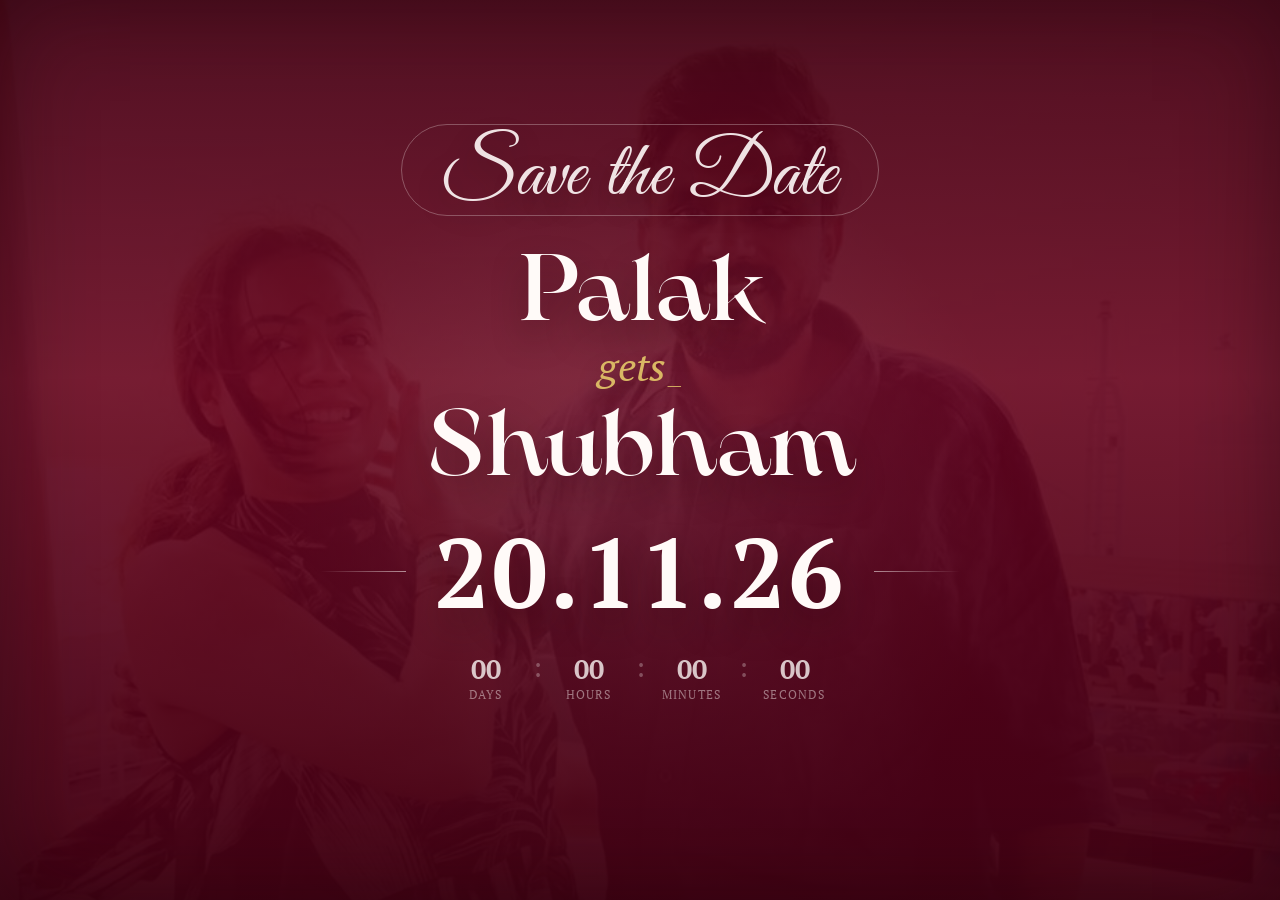
==== savethedate/index.html @ 229ea5d4 "save the date ." ====
<!DOCTYPE html>
<html lang="en">
<head>
  <meta charset="utf-8">
  <meta name="viewport" content="width=device-width, initial-scale=1">
  <meta name="format-detection" content="telephone=no">
  <title>Save the Date | Palak and Shubham</title>
  <link rel="shortcut icon" href="../assets/images/favicon.ico" type="image/x-icon">
  <style>
    @font-face {
      font-family: "Arsenica";
      src: url("../assets/fonts/ArsenicaTrial-Regular.ttf") format("truetype");
      font-weight: 400;
      font-style: normal;
      font-display: swap;
    }

    @font-face {
      font-family: "Arsenica";
      src: url("../assets/fonts/ArsenicaTrial-Medium.ttf") format("truetype");
      font-weight: 500;
      font-style: normal;
      font-display: swap;
    }

    @font-face {
      font-family: "PTSerif";
      src: url("../assets/fonts/PTSerif-Regular.ttf") format("truetype");
      font-weight: 400;
      font-style: normal;
      font-display: swap;
    }

    @font-face {
      font-family: "PTSerif";
      src: url("../assets/fonts/PTSerif-Bold.ttf") format("truetype");
      font-weight: 700;
      font-style: normal;
      font-display: swap;
    }

    @font-face {
      font-family: "PTSerif";
      src: url("../assets/fonts/PTSerif-Italic.ttf") format("truetype");
      font-weight: 400;
      font-style: italic;
      font-display: swap;
    }

    @font-face {
      font-family: "GoodVibrationsScript";
      src: url("../assets/fonts/GoodVibrations-Script.ttf") format("truetype");
      font-weight: 400;
      font-style: normal;
      font-display: swap;
    }

    :root {
      color-scheme: light;
      --ruby: #66021f;
      --ruby-deep: #3d0112;
      --ruby-glow: #8a1231;
      --ivory: #fffaf8;
      --cream: #f7eadf;
      --blush: #f2c8cc;
      --rose: #d88791;
      --ink: #31000d;
      --gold: #cba15a;
      --shadow: rgba(36, 0, 10, 0.28);
    }

    * {
      box-sizing: border-box;
    }

    html,
    body {
      width: 100%;
      min-height: 100%;
      margin: 0;
      background: var(--ruby);
    }

    body {
      overflow-x: hidden;
      background:
        radial-gradient(circle at 50% 14%, rgba(255, 250, 248, 0.2), rgba(255, 250, 248, 0) 36%),
        linear-gradient(90deg, #4f0518 0%, var(--ruby) 12%, var(--ruby) 88%, #4f0518 100%);
      color: var(--ivory);
      font-family: "PTSerif", Georgia, serif;
      -webkit-font-smoothing: antialiased;
      text-rendering: optimizeLegibility;
    }

    .std-page {
      position: relative;
      display: grid;
      min-height: 100vh;
      min-height: 100dvh;
      background: var(--ruby);
      isolation: isolate;
      overflow-x: hidden;
      overflow-y: auto;
      padding: clamp(24px, 4vw, 46px) clamp(18px, 5vw, 72px) clamp(22px, 3.5vw, 40px);
    }

    .std-photo {
      position: absolute;
      inset: 0;
      z-index: -3;
      width: 100%;
      height: 100%;
      object-fit: cover;
      object-position: center 32%;
      opacity: 0.2;
      filter: sepia(0.18) saturate(0.78) contrast(0.96);
      transform: scale(1.04);
    }

    .std-page::before,
    .std-page::after {
      content: "";
      position: absolute;
      inset: 0;
      pointer-events: none;
    }

    .std-page::before {
      z-index: -2;
      background:
        linear-gradient(180deg, rgba(61, 1, 18, 0.72) 0%, rgba(102, 2, 31, 0.42) 42%, rgba(61, 1, 18, 0.84) 100%),
        radial-gradient(circle at 50% 58%, rgba(255, 250, 248, 0.18), rgba(255, 250, 248, 0) 46%);
    }

    .std-page::after {
      z-index: -1;
      box-shadow: inset 0 0 92px rgba(28, 0, 8, 0.44);
    }

    .std-shell {
      display: flex;
      flex-direction: column;
      width: 100%;
      max-width: 1080px;
      min-height: calc(100vh - clamp(48px, 8vw, 92px));
      min-height: calc(100dvh - clamp(48px, 8vw, 92px));
      margin: 0 auto;
    }

    .std-home {
      display: inline-flex;
      align-items: center;
      justify-content: center;
      min-height: clamp(62px, 9vw, 92px);
      padding: 0 clamp(24px, 4vw, 42px);
      border: 1px solid rgba(255, 250, 248, 0.28);
      border-radius: 999px;
      color: rgba(255, 250, 248, 0.9);
      font-family: "GoodVibrationsScript", cursive;
      font-size: clamp(44px, 8vw, 80px);
      font-weight: 400;
      line-height: 0.95;
      letter-spacing: 0;
      text-decoration: none;
      text-transform: none;
      text-shadow: 0 12px 28px var(--shadow);
      transition: border-color 180ms ease, background-color 180ms ease, color 180ms ease;
    }

    .std-home--badge {
      pointer-events: none;
    }

    .std-content {
      display: grid;
      align-content: center;
      justify-items: center;
      gap: clamp(16px, 2.4vw, 32px);
      flex: 1 1 auto;
      width: 100%;
      max-width: 860px;
      margin: 0 auto;
      padding: clamp(18px, 4vw, 44px) 0 clamp(18px, 3vw, 34px);
      text-align: center;
      transform: translateY(clamp(-48px, -5vh, -26px));
    }

    .std-names {
      display: grid;
      justify-items: center;
      gap: clamp(4px, 0.95vw, 12px);
      margin: 0;
      color: var(--ivory);
      font-family: "Arsenica", Georgia, serif;
      font-size: clamp(50px, 8vw, 94px);
      font-weight: 500;
      line-height: 0.9;
      letter-spacing: 0;
      text-shadow: 0 16px 34px rgba(36, 0, 10, 0.36);
      text-wrap: balance;
    }

    .std-name-line {
      display: block;
    }

    .std-typewriter {
      display: inline-flex;
      align-items: center;
      justify-content: center;
      min-width: 8ch;
      min-height: clamp(28px, 3.8vw, 46px);
      color: #d9b764;
      font-family: "PTSerif", Georgia, serif;
      font-size: clamp(26px, 3.2vw, 40px);
      font-style: italic;
      font-weight: 400;
      line-height: 1;
      letter-spacing: 0;
      text-shadow: 0 10px 22px rgba(36, 0, 10, 0.3);
    }

    .std-typewriter-text {
      display: inline-block;
      text-align: center;
    }

    .std-typewriter-cursor {
      display: inline-block;
      margin-left: 3px;
      color: rgba(217, 183, 100, 0.9);
      font-family: "PTSerif", Georgia, serif;
      font-size: 0.82em;
      line-height: 1;
      transform: translateY(0.08em);
      animation: stdCursorBlink 1000ms steps(1) infinite;
    }

    @keyframes stdCursorBlink {
      50% {
        opacity: 0;
      }
    }

    .std-date-wrap {
      display: flex;
      align-items: center;
      justify-content: center;
      gap: clamp(14px, 2.2vw, 28px);
      width: min(100%, 640px);
      margin-top: clamp(2px, 0.55vw, 8px);
    }

    .std-date-wrap::before,
    .std-date-wrap::after {
      content: "";
      display: block;
      width: clamp(42px, 9vw, 112px);
      height: 1px;
      background: linear-gradient(90deg, rgba(255, 250, 248, 0), rgba(255, 250, 248, 0.54));
      box-shadow: 0 1px 10px rgba(255, 250, 248, 0.08);
    }

    .std-date-wrap::after {
      background: linear-gradient(90deg, rgba(255, 250, 248, 0.54), rgba(255, 250, 248, 0));
    }

    .std-date {
      margin: 0;
      color: var(--ivory);
      font-family: "PTSerif", Georgia, serif;
      font-size: clamp(58px, 8vw, 98px);
      font-weight: 700;
      line-height: 0.98;
      letter-spacing: 0.03em;
      font-variant-numeric: lining-nums tabular-nums;
      text-shadow: 0 16px 34px rgba(36, 0, 10, 0.34);
    }

    .std-countdown {
      display: flex;
      align-items: flex-start;
      justify-content: center;
      gap: clamp(5px, 1vw, 10px);
      width: min(100%, 480px);
      margin-top: clamp(0px, 0.45vw, 6px);
      opacity: 0.78;
    }

    .std-time-block {
      display: grid;
      justify-items: center;
      min-width: 0;
      width: clamp(54px, 7vw, 74px);
    }

    .std-number {
      color: var(--ivory);
      font-family: "PTSerif", Georgia, serif;
      font-size: clamp(20px, 2.25vw, 27px);
      font-weight: 700;
      line-height: 1;
      letter-spacing: 0;
      font-variant-numeric: lining-nums tabular-nums;
    }

    .std-label {
      margin-top: 5px;
      color: rgba(255, 250, 248, 0.58);
      font-family: "PTSerif", Georgia, serif;
      font-size: clamp(10px, 1.2vw, 12px);
      font-weight: 400;
      line-height: 1.2;
      letter-spacing: 0.1em;
      text-transform: uppercase;
    }

    .std-separator {
      display: inline-block;
      margin-top: -2px;
      color: rgba(255, 250, 248, 0.36);
      font-family: "PTSerif", Georgia, serif;
      font-size: clamp(20px, 2.25vw, 27px);
      line-height: 1;
      font-variant-numeric: lining-nums tabular-nums;
    }

    @media (max-width: 720px) {
      .std-page {
        padding: 18px 16px 18px;
      }

      .std-home {
        min-height: 62px;
        padding: 0 26px;
      }

      .std-shell {
        min-height: calc(100vh - 36px);
        min-height: calc(100dvh - 36px);
        max-width: 360px;
      }

      .std-content {
        gap: 18px;
        max-width: 340px;
        padding-top: 18px;
        padding-bottom: 12px;
        transform: translateY(-36px);
      }

      .std-names {
        gap: 6px;
      }

      .std-typewriter {
        min-height: 32px;
        font-size: clamp(24px, 7vw, 30px);
      }

      .std-date-wrap {
        gap: 10px;
        max-width: 330px;
        margin-top: 3px;
      }

      .std-date-wrap::before,
      .std-date-wrap::after {
        width: clamp(18px, 6vw, 26px);
      }

      .std-date {
        font-size: clamp(48px, 13vw, 56px);
        letter-spacing: 0.025em;
      }

      .std-countdown {
        gap: 3px;
        max-width: 318px;
        margin-top: 2px;
      }

      .std-number {
        font-size: 18px;
      }

      .std-label {
        margin-top: 4px;
        font-size: 9px;
        letter-spacing: 0.06em;
      }

      .std-time-block {
        width: 56px;
      }

      .std-separator {
        font-size: 18px;
      }
    }

    @media (max-width: 380px) {
      .std-names {
        font-size: 48px;
      }

      .std-countdown {
        gap: 8px;
      }
    }

    @media (prefers-reduced-motion: reduce) {
      .std-typewriter-cursor {
        animation: none;
        opacity: 0;
      }
    }
  </style>
</head>
<body>
  <main class="std-page">
    <img class="std-photo" src="../assets/images/image.png" alt="Palak and Shubham together" loading="eager" decoding="async">
    <div class="std-shell">
      <section class="std-content" aria-labelledby="save-the-date-title">
        <span class="std-home std-home--badge">Save the Date</span>
        <h1 class="std-names" id="save-the-date-title" aria-label="Palak marries Shubham">
          <span class="std-name-line" aria-hidden="true">Palak</span>
          <span class="std-typewriter" aria-hidden="true">
            <span class="std-typewriter-text" id="std-typewriter-text">marries</span>
            <span class="std-typewriter-cursor">_</span>
          </span>
          <span class="std-name-line" aria-hidden="true">Shubham</span>
        </h1>
        <div class="std-date-wrap" aria-label="Wedding date">
          <p class="std-date">20.11.26</p>
        </div>

        <div class="std-countdown" aria-label="Countdown to the wedding">
          <div class="std-time-block">
            <div class="std-number" id="std-days">00</div>
            <div class="std-label">Days</div>
          </div>
          <span class="std-separator" aria-hidden="true">:</span>
          <div class="std-time-block">
            <div class="std-number" id="std-hours">00</div>
            <div class="std-label">Hours</div>
          </div>
          <span class="std-separator" aria-hidden="true">:</span>
          <div class="std-time-block">
            <div class="std-number" id="std-minutes">00</div>
            <div class="std-label">Minutes</div>
          </div>
          <span class="std-separator" aria-hidden="true">:</span>
          <div class="std-time-block">
            <div class="std-number" id="std-seconds">00</div>
            <div class="std-label">Seconds</div>
          </div>
        </div>
      </section>
    </div>
  </main>

  <script>
    (function() {
      var target = new Date("2026-11-20T00:00:00+05:30").getTime();
      var elements = {
        days: document.getElementById("std-days"),
        hours: document.getElementById("std-hours"),
        minutes: document.getElementById("std-minutes"),
        seconds: document.getElementById("std-seconds")
      };

      function pad(value) {
        return String(value).padStart(2, "0");
      }

      function updateCountdown() {
        var now = Date.now();
        var distance = target - now;

        if (distance <= 0) {
          elements.days.textContent = "00";
          elements.hours.textContent = "00";
          elements.minutes.textContent = "00";
          elements.seconds.textContent = "00";
          return true;
        }

        elements.days.textContent = pad(Math.floor(distance / 86400000));
        elements.hours.textContent = pad(Math.floor((distance % 86400000) / 3600000));
        elements.minutes.textContent = pad(Math.floor((distance % 3600000) / 60000));
        elements.seconds.textContent = pad(Math.floor((distance % 60000) / 1000));
        return false;
      }

      if (updateCountdown()) return;

      var timer = window.setInterval(function() {
        if (updateCountdown()) {
          window.clearInterval(timer);
        }
      }, 1000);
    })();

    (function() {
      var typewriter = document.getElementById("std-typewriter-text");
      if (!typewriter) return;

      var words = ["gets", "takes", "wins", "marries", "joins"];
      var wordIndex = 0;
      var charIndex = words[0].length;
      var deleting = false;
      var speed = 120;
      var deleteSpeed = 70;
      var waitTime = 2000;
      var initialDelay = 650;

      if (window.matchMedia && window.matchMedia("(prefers-reduced-motion: reduce)").matches) {
        typewriter.textContent = "marries";
        return;
      }

      typewriter.textContent = words[0];

      function tick() {
        var currentWord = words[wordIndex];

        if (deleting) {
          if (charIndex <= 1) {
            wordIndex = (wordIndex + 1) % words.length;
            currentWord = words[wordIndex];
            typewriter.textContent = currentWord.charAt(0);
            charIndex = 1;
            deleting = false;
            window.setTimeout(tick, speed);
            return;
          }

          typewriter.textContent = currentWord.slice(0, Math.max(charIndex - 1, 0));
          charIndex -= 1;

          window.setTimeout(tick, deleteSpeed);
          return;
        }

        typewriter.textContent = currentWord.slice(0, charIndex + 1);
        charIndex += 1;

        if (charIndex >= currentWord.length) {
          deleting = true;
          window.setTimeout(tick, waitTime);
          return;
        }

        window.setTimeout(tick, speed);
      }

      window.setTimeout(tick, initialDelay);
    })();
  </script>
</body>
</html>
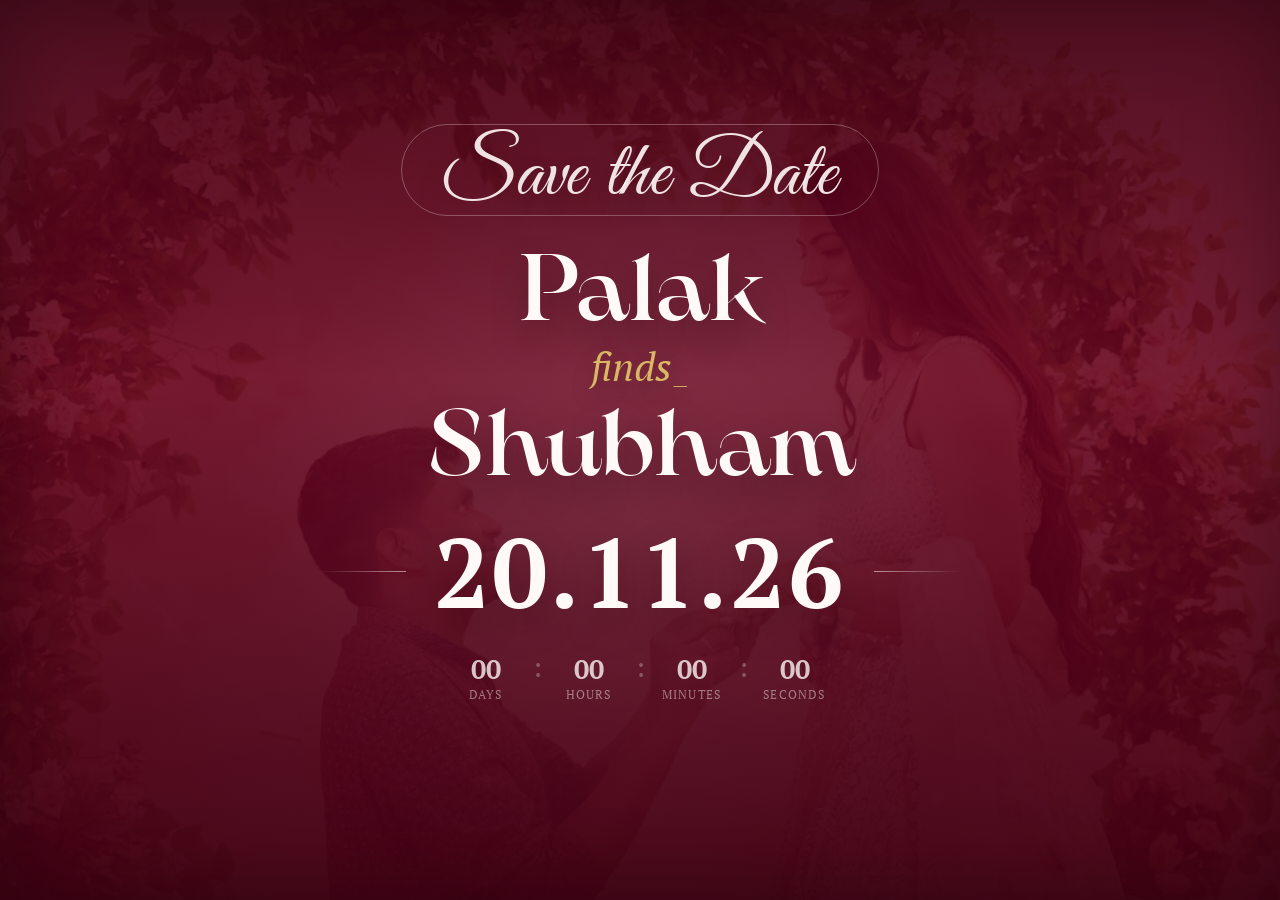
==== commit b9fc3ab6: "final commit ." ====
--- a/savethedate/index.html
+++ b/savethedate/index.html
@@ -327,35 +327,77 @@
 
     @media (max-width: 720px) {
       .std-page {
+        min-height: max(100vh, 720px);
+        min-height: max(100dvh, 720px);
         padding: 18px 16px 18px;
       }
 
+      .std-photo {
+        object-position: 56% center;
+        opacity: 0.24;
+        transform: scale(1.03);
+      }
+
+      .std-page::before {
+        background:
+          linear-gradient(180deg, rgba(61, 1, 18, 0.78) 0%, rgba(102, 2, 31, 0.5) 36%, rgba(102, 2, 31, 0.64) 58%, rgba(61, 1, 18, 0.92) 100%),
+          radial-gradient(ellipse at 50% 70%, rgba(255, 250, 248, 0.16), rgba(255, 250, 248, 0) 46%);
+      }
+
       .std-home {
-        min-height: 62px;
-        padding: 0 26px;
+        display: block;
+        justify-self: stretch;
+        width: 100%;
+        max-width: none;
+        min-height: 0;
+        padding: 0;
+        border: 0;
+        margin-top: clamp(100px, 15vh, 126px);
+        font-size: clamp(42px, 11vw, 50px);
+        line-height: 1;
+        text-align: center;
+        white-space: nowrap;
+      }
+
+      .std-home::after {
+        content: "";
+        display: block;
+        width: clamp(76px, 22vw, 104px);
+        height: 1px;
+        margin: 10px auto 0;
+        background: linear-gradient(90deg, rgba(203, 161, 90, 0), rgba(203, 161, 90, 0.82) 48%, rgba(255, 250, 248, 0.78) 50%, rgba(203, 161, 90, 0.82) 52%, rgba(203, 161, 90, 0));
+        box-shadow: 0 1px 10px rgba(203, 161, 90, 0.18);
       }
 
       .std-shell {
         min-height: calc(100vh - 36px);
         min-height: calc(100dvh - 36px);
+        min-height: calc(max(100dvh, 720px) - 36px);
         max-width: 360px;
       }
 
       .std-content {
-        gap: 18px;
+        flex: 0 0 auto;
+        align-content: start;
+        gap: 14px;
+        min-height: calc(100vh - 36px);
+        min-height: calc(100dvh - 36px);
+        min-height: calc(max(100dvh, 720px) - 36px);
         max-width: 340px;
-        padding-top: 18px;
-        padding-bottom: 12px;
-        transform: translateY(-36px);
+        padding: 0 0 clamp(18px, 4vh, 32px);
+        transform: none;
       }
 
       .std-names {
-        gap: 6px;
+        gap: 4px;
+        margin-top: clamp(150px, 19vh, 170px);
+        font-size: clamp(48px, 12.4vw, 56px);
+        line-height: 0.92;
       }
 
       .std-typewriter {
-        min-height: 32px;
-        font-size: clamp(24px, 7vw, 30px);
+        min-height: 30px;
+        font-size: clamp(24px, 6.8vw, 29px);
       }
 
       .std-date-wrap {
@@ -370,7 +412,7 @@
       }
 
       .std-date {
-        font-size: clamp(48px, 13vw, 56px);
+        font-size: clamp(46px, 12vw, 54px);
         letter-spacing: 0.025em;
       }
 
@@ -399,13 +441,64 @@
       }
     }
 
+    @media (max-width: 720px) and (max-height: 720px) {
+      .std-page {
+        min-height: 100vh;
+        min-height: 100dvh;
+      }
+
+      .std-shell,
+      .std-content {
+        min-height: calc(100vh - 36px);
+        min-height: calc(100dvh - 36px);
+      }
+
+      .std-content {
+        gap: 12px;
+        padding-bottom: 14px;
+      }
+
+      .std-home {
+        margin-top: 88px;
+        font-size: 40px;
+      }
+
+      .std-names {
+        margin-top: 132px;
+        font-size: 46px;
+      }
+
+      .std-typewriter {
+        min-height: 28px;
+        font-size: 24px;
+      }
+
+      .std-date {
+        font-size: 44px;
+      }
+    }
+
     @media (max-width: 380px) {
+      .std-photo {
+        object-position: 50% center;
+      }
+
       .std-names {
-        font-size: 48px;
+        font-size: 46px;
       }
 
       .std-countdown {
-        gap: 8px;
+        gap: 2px;
+        max-width: 300px;
+      }
+
+      .std-time-block {
+        width: 52px;
+      }
+
+      .std-label {
+        font-size: 8px;
+        letter-spacing: 0.04em;
       }
     }
 
@@ -419,7 +512,7 @@
 </head>
 <body>
   <main class="std-page">
-    <img class="std-photo" src="../assets/images/image.png" alt="Palak and Shubham together" loading="eager" decoding="async">
+    <img class="std-photo" src="../assets/images/e8174740-094c-4a9c-a832-f90406e5a4b1.jpg" alt="Palak and Shubham together" loading="eager" decoding="async">
     <div class="std-shell">
       <section class="std-content" aria-labelledby="save-the-date-title">
         <span class="std-home std-home--badge">Save the Date</span>
@@ -506,7 +599,7 @@
       var typewriter = document.getElementById("std-typewriter-text");
       if (!typewriter) return;
 
-      var words = ["gets", "takes", "wins", "marries", "joins"];
+      var words = ["finds", "gets","troubles","marries", "keeps"];
       var wordIndex = 0;
       var charIndex = words[0].length;
       var deleting = false;
@@ -557,6 +650,255 @@
 
       window.setTimeout(tick, initialDelay);
     })();
+
+    (function() {
+      var MUSIC_URL = "../assets/music/Mere Sohneya __ Kabir singh __ Flute cover __ Santosh Naik and Swapnil Sonar.mp3";
+      var MUSIC_START_SECONDS = 5;
+      var MUSIC_VOLUME = 0.28;
+      var backgroundAudio = new Audio(MUSIC_URL);
+      var backgroundAudioHasStarted = false;
+      var backgroundAudioNeedsUnmute = false;
+      var backgroundAudioPlayPending = false;
+      var backgroundAudioMutedFallbackTried = false;
+      var backgroundAudioAutoplayBlocked = false;
+      var mediaSessionReady = false;
+
+      backgroundAudio.loop = false;
+      backgroundAudio.preload = "auto";
+      backgroundAudio.autoplay = true;
+      backgroundAudio.muted = false;
+      backgroundAudio.volume = MUSIC_VOLUME;
+
+      function seekBackgroundAudioToStart() {
+        try {
+          if (backgroundAudio.readyState > 0) {
+            backgroundAudio.currentTime = MUSIC_START_SECONDS;
+          }
+        } catch (error) {}
+      }
+
+      function syncMediaSessionState() {
+        if (typeof navigator === "undefined" || !("mediaSession" in navigator)) return;
+
+        try {
+          navigator.mediaSession.playbackState = backgroundAudio.paused ? "paused" : "playing";
+        } catch (error) {}
+      }
+
+      function setMediaActionHandler(action, handler) {
+        if (typeof navigator === "undefined" || !("mediaSession" in navigator)) return;
+        if (typeof navigator.mediaSession.setActionHandler !== "function") return;
+
+        try {
+          navigator.mediaSession.setActionHandler(action, handler);
+        } catch (error) {}
+      }
+
+      function registerMediaSession() {
+        if (typeof navigator === "undefined" || !("mediaSession" in navigator)) return;
+
+        if ("MediaMetadata" in window) {
+          try {
+            navigator.mediaSession.metadata = new MediaMetadata({
+              title: "Mere Sohneya",
+              artist: "Santosh Naik and Swapnil Sonar",
+              album: "Palak and Shubham"
+            });
+          } catch (error) {}
+        }
+
+        if (!mediaSessionReady) {
+          setMediaActionHandler("play", function() {
+            startBackgroundAudio();
+          });
+          setMediaActionHandler("pause", function() {
+            pauseBackgroundAudio();
+          });
+          setMediaActionHandler("stop", function() {
+            pauseBackgroundAudio();
+            seekBackgroundAudioToStart();
+            syncMediaSessionState();
+          });
+          mediaSessionReady = true;
+        }
+
+        syncMediaSessionState();
+      }
+
+      function startBackgroundAudio(options) {
+        var shouldRestart = options && options.restart === true;
+        var forceAudible = options && options.forceAudible === true;
+        var allowMutedFallback = options && options.allowMutedFallback === true;
+
+        if (forceAudible) {
+          backgroundAudio.muted = false;
+          backgroundAudio.volume = MUSIC_VOLUME;
+          backgroundAudioNeedsUnmute = false;
+        }
+
+        if (backgroundAudioPlayPending) {
+          return Promise.resolve();
+        }
+
+        if (shouldRestart || backgroundAudio.currentTime < MUSIC_START_SECONDS) {
+          seekBackgroundAudioToStart();
+        }
+
+        registerMediaSession();
+        backgroundAudioPlayPending = true;
+
+        var playRequest = backgroundAudio.play();
+
+        if (playRequest && typeof playRequest.then === "function") {
+          return playRequest.then(function() {
+            backgroundAudioHasStarted = true;
+            backgroundAudioPlayPending = false;
+            backgroundAudioAutoplayBlocked = false;
+
+            if (!backgroundAudio.muted) {
+              removeStartListeners();
+            }
+
+            syncMediaSessionState();
+          }).catch(function(error) {
+            backgroundAudioHasStarted = false;
+            backgroundAudioPlayPending = false;
+
+            if (allowMutedFallback && !backgroundAudioMutedFallbackTried && !forceAudible) {
+              return startMutedBackgroundAudio();
+            }
+
+            if (allowMutedFallback) {
+              backgroundAudioAutoplayBlocked = true;
+            }
+
+            console.warn("Background audio could not start automatically.", error);
+          });
+        }
+
+        backgroundAudioHasStarted = true;
+        backgroundAudioPlayPending = false;
+        removeStartListeners();
+        syncMediaSessionState();
+        return Promise.resolve();
+      }
+
+      function startMutedBackgroundAudio() {
+        backgroundAudioMutedFallbackTried = true;
+        backgroundAudioNeedsUnmute = true;
+        backgroundAudio.muted = true;
+
+        if (backgroundAudio.currentTime < MUSIC_START_SECONDS) {
+          seekBackgroundAudioToStart();
+        }
+
+        backgroundAudioPlayPending = true;
+        var mutedPlayRequest = backgroundAudio.play();
+
+        if (mutedPlayRequest && typeof mutedPlayRequest.then === "function") {
+          return mutedPlayRequest.then(function() {
+            backgroundAudioHasStarted = true;
+            backgroundAudioPlayPending = false;
+            backgroundAudioAutoplayBlocked = false;
+            syncMediaSessionState();
+          }).catch(function(error) {
+            backgroundAudioHasStarted = false;
+            backgroundAudioNeedsUnmute = false;
+            backgroundAudioPlayPending = false;
+            backgroundAudioAutoplayBlocked = true;
+            backgroundAudio.muted = false;
+            console.warn("Background audio could not start muted.", error);
+          });
+        }
+
+        backgroundAudioHasStarted = true;
+        backgroundAudioPlayPending = false;
+        syncMediaSessionState();
+        return Promise.resolve();
+      }
+
+      function pauseBackgroundAudio() {
+        if (!backgroundAudio.paused) {
+          backgroundAudio.pause();
+        }
+
+        syncMediaSessionState();
+      }
+
+      var passiveStartOptions = { capture: true, passive: true };
+      var activeStartOptions = { capture: true };
+      var startEvents = [
+        { type: "pointerdown", options: passiveStartOptions },
+        { type: "pointerup", options: passiveStartOptions },
+        { type: "touchstart", options: passiveStartOptions },
+        { type: "touchend", options: passiveStartOptions },
+        { type: "mousedown", options: passiveStartOptions },
+        { type: "mouseup", options: passiveStartOptions },
+        { type: "click", options: passiveStartOptions },
+        { type: "keydown", options: activeStartOptions }
+      ];
+
+      function addStartListeners() {
+        startEvents.forEach(function(eventConfig) {
+          window.addEventListener(eventConfig.type, handleFirstInteraction, eventConfig.options);
+          document.addEventListener(eventConfig.type, handleFirstInteraction, eventConfig.options);
+        });
+      }
+
+      function removeStartListeners() {
+        startEvents.forEach(function(eventConfig) {
+          window.removeEventListener(eventConfig.type, handleFirstInteraction, eventConfig.options);
+          document.removeEventListener(eventConfig.type, handleFirstInteraction, eventConfig.options);
+        });
+      }
+
+      function handleFirstInteraction() {
+        startBackgroundAudio({ restart: !backgroundAudioHasStarted, forceAudible: true });
+      }
+
+      function attemptPageLoadAutoplay() {
+        if (backgroundAudioHasStarted || backgroundAudioAutoplayBlocked || document.hidden) return;
+        startBackgroundAudio({ restart: true, allowMutedFallback: true });
+      }
+
+      backgroundAudio.addEventListener("loadedmetadata", seekBackgroundAudioToStart);
+      backgroundAudio.addEventListener("canplay", function() {
+        if (!backgroundAudioHasStarted) {
+          seekBackgroundAudioToStart();
+        }
+      }, { once: true });
+      backgroundAudio.addEventListener("play", syncMediaSessionState);
+      backgroundAudio.addEventListener("pause", syncMediaSessionState);
+      backgroundAudio.addEventListener("ended", function() {
+        seekBackgroundAudioToStart();
+        startBackgroundAudio();
+      });
+
+      registerMediaSession();
+      addStartListeners();
+
+      try {
+        backgroundAudio.load();
+      } catch (error) {}
+
+      if (document.readyState === "loading") {
+        document.addEventListener("DOMContentLoaded", attemptPageLoadAutoplay, { once: true });
+      } else {
+        window.setTimeout(attemptPageLoadAutoplay, 0);
+      }
+
+      window.addEventListener("load", attemptPageLoadAutoplay, { once: true });
+      window.addEventListener("pageshow", attemptPageLoadAutoplay);
+      document.addEventListener("visibilitychange", function() {
+        if (document.hidden) {
+          pauseBackgroundAudio();
+          return;
+        }
+
+        attemptPageLoadAutoplay();
+      });
+      window.addEventListener("pagehide", pauseBackgroundAudio);
+    })();
   </script>
 </body>
 </html>
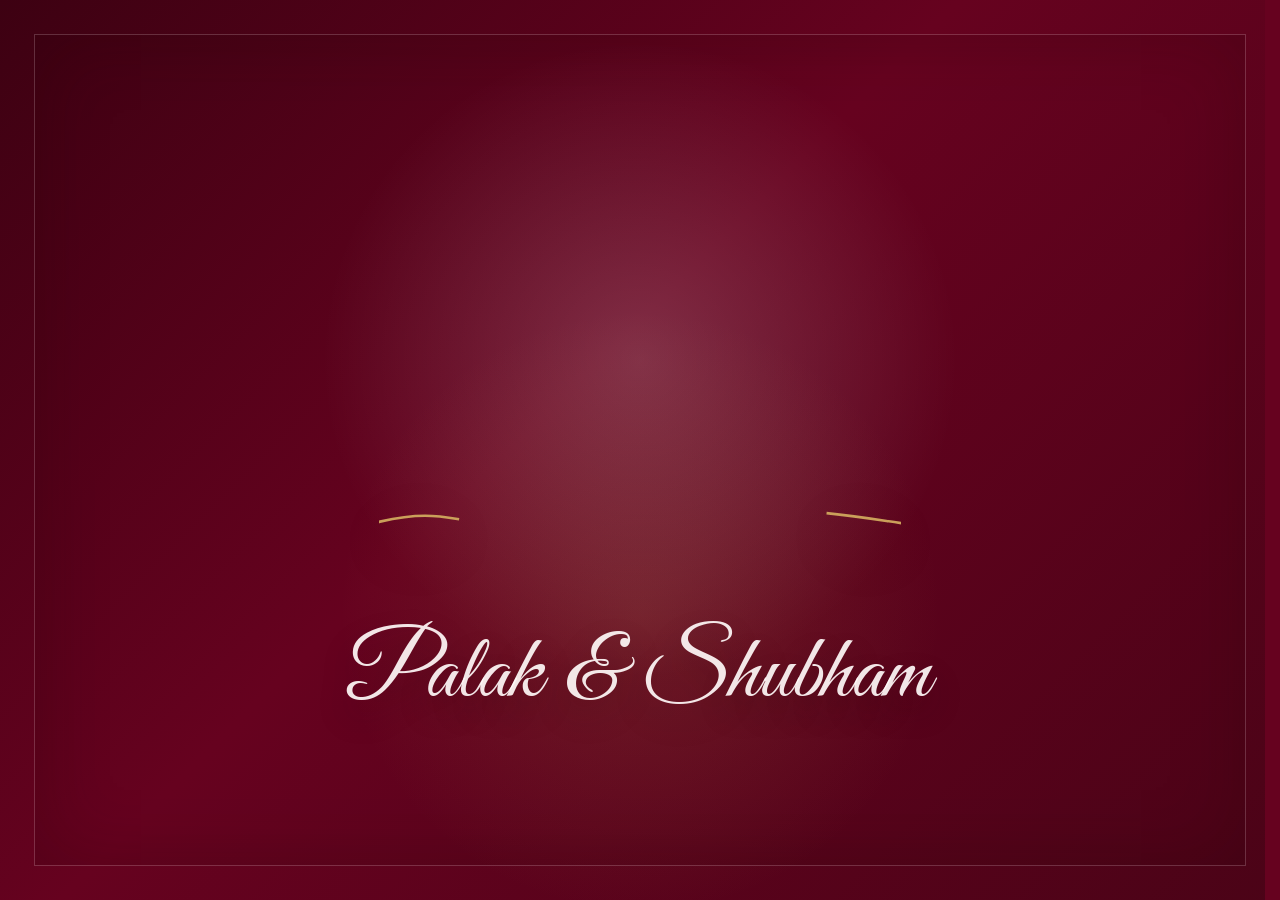
==== commit b41887f2: "save the date animation push." ====
--- a/savethedate/index.html
+++ b/savethedate/index.html
@@ -81,6 +81,10 @@
       background: var(--ruby);
     }
 
+    html {
+      scrollbar-gutter: stable;
+    }
+
     body {
       overflow-x: hidden;
       background:
@@ -101,7 +105,55 @@
       isolation: isolate;
       overflow-x: hidden;
       overflow-y: auto;
+      opacity: 1;
       padding: clamp(24px, 4vw, 46px) clamp(18px, 5vw, 72px) clamp(22px, 3.5vw, 40px);
+      transform: translateZ(0);
+      transition: opacity 780ms ease, filter 900ms ease, transform 900ms cubic-bezier(0.16, 1, 0.3, 1);
+    }
+
+    body.std-intro-active {
+      overflow: hidden;
+    }
+
+    body.std-intro-active .std-page {
+      opacity: 1;
+      filter: none;
+      pointer-events: none;
+      transform: translateZ(0);
+    }
+
+    body.std-intro-revealing .std-page {
+      opacity: 1;
+      filter: blur(0);
+      pointer-events: auto;
+      transform: translateZ(0);
+    }
+
+    body.std-intro-active .std-content {
+      opacity: 1;
+      transform: translateY(clamp(-48px, -5vh, -26px));
+      transition: opacity 480ms ease, transform 620ms cubic-bezier(0.16, 1, 0.3, 1);
+    }
+
+    body.std-page-ready .std-content {
+      opacity: 1;
+      transform: translateY(clamp(-48px, -5vh, -26px));
+      transition-delay: 120ms;
+    }
+
+    body.std-intro-active .std-content > :not(.std-home) {
+      opacity: 0;
+      pointer-events: none;
+      transform: translateY(10px);
+      visibility: hidden;
+      transition: opacity 480ms ease, transform 620ms cubic-bezier(0.16, 1, 0.3, 1), visibility 0s linear 480ms;
+    }
+
+    body.std-page-ready .std-content > :not(.std-home) {
+      opacity: 1;
+      transform: translateY(0);
+      visibility: visible;
+      transition-delay: 120ms, 120ms, 0s;
     }
 
     .std-photo {
@@ -246,7 +298,7 @@
       display: flex;
       align-items: center;
       justify-content: center;
-      gap: clamp(14px, 2.2vw, 28px);
+      gap: clamp(10px, 1.6vw, 22px);
       width: min(100%, 640px);
       margin-top: clamp(2px, 0.55vw, 8px);
     }
@@ -255,7 +307,9 @@
     .std-date-wrap::after {
       content: "";
       display: block;
-      width: clamp(42px, 9vw, 112px);
+      flex: 1 1 clamp(28px, 7vw, 96px);
+      min-width: 24px;
+      max-width: 112px;
       height: 1px;
       background: linear-gradient(90deg, rgba(255, 250, 248, 0), rgba(255, 250, 248, 0.54));
       box-shadow: 0 1px 10px rgba(255, 250, 248, 0.08);
@@ -269,11 +323,12 @@
       margin: 0;
       color: var(--ivory);
       font-family: "PTSerif", Georgia, serif;
-      font-size: clamp(58px, 8vw, 98px);
+      font-size: clamp(50px, 6.6vw, 84px);
       font-weight: 700;
       line-height: 0.98;
-      letter-spacing: 0.03em;
+      letter-spacing: 0.02em;
       font-variant-numeric: lining-nums tabular-nums;
+      white-space: nowrap;
       text-shadow: 0 16px 34px rgba(36, 0, 10, 0.34);
     }
 
@@ -323,6 +378,147 @@
       font-size: clamp(20px, 2.25vw, 27px);
       line-height: 1;
       font-variant-numeric: lining-nums tabular-nums;
+    }
+
+    .std-intro {
+      position: fixed;
+      inset: 0;
+      z-index: 20;
+      display: grid;
+      place-items: center;
+      min-height: 100vh;
+      min-height: 100dvh;
+      padding: clamp(22px, 5vw, 58px);
+      background: transparent;
+      cursor: default;
+      transition: opacity 640ms ease, visibility 640ms ease;
+    }
+
+    .std-intro::before,
+    .std-intro::after {
+      content: "";
+      position: absolute;
+      inset: clamp(16px, 3vw, 34px);
+      pointer-events: none;
+    }
+
+    .std-intro::before {
+      inset: 0;
+      background:
+        radial-gradient(circle at 50% 40%, rgba(255, 250, 248, 0.18), rgba(255, 250, 248, 0) 38%),
+        radial-gradient(circle at 50% 68%, rgba(203, 161, 90, 0.16), rgba(203, 161, 90, 0) 34%),
+        linear-gradient(135deg, #3d0112 0%, #66021f 44%, #4b0317 100%);
+      opacity: 1;
+      transition: opacity 620ms ease;
+    }
+
+    .std-intro::after {
+      border: 1px solid rgba(255, 250, 248, 0.18);
+      box-shadow: inset 0 0 74px rgba(36, 0, 10, 0.24);
+    }
+
+    .std-intro-inner {
+      position: relative;
+      z-index: 1;
+      display: grid;
+      justify-items: center;
+      width: min(100%, 680px);
+      text-align: center;
+      transition: opacity 260ms ease;
+    }
+
+    .std-intro-lottie {
+      width: clamp(305px, 58vmin, 580px);
+      max-width: 100%;
+      aspect-ratio: 1;
+      filter: drop-shadow(0 22px 34px rgba(36, 0, 10, 0.3));
+      transform: translateZ(0);
+      transition: filter 360ms ease, opacity 360ms ease, transform 520ms cubic-bezier(0.16, 1, 0.3, 1);
+    }
+
+    .std-intro-title {
+      margin: clamp(-18px, -2vw, -6px) 0 0;
+      color: rgba(255, 250, 248, 0.92);
+      font-family: "GoodVibrationsScript", cursive;
+      font-size: clamp(50px, 9vw, 92px);
+      font-weight: 400;
+      line-height: 0.95;
+      letter-spacing: 0;
+      text-shadow: 0 16px 32px rgba(36, 0, 10, 0.28);
+      transition: opacity 220ms ease, transform 280ms ease;
+    }
+
+    .std-intro-button {
+      min-height: 44px;
+      margin-top: clamp(18px, 3vw, 28px);
+      padding: 0 22px;
+      border: 1px solid rgba(255, 250, 248, 0.34);
+      border-radius: 999px;
+      background: rgba(255, 250, 248, 0.12);
+      color: var(--ivory);
+      cursor: pointer;
+      font-family: "PTSerif", Georgia, serif;
+      font-size: 14px;
+      font-weight: 700;
+      letter-spacing: 0.12em;
+      line-height: 1;
+      opacity: 0;
+      pointer-events: none;
+      text-transform: uppercase;
+      transform: translateY(8px);
+      transition: opacity 240ms ease, transform 240ms ease, background-color 180ms ease, border-color 180ms ease;
+    }
+
+    .std-intro-button:hover,
+    .std-intro-button:focus-visible {
+      border-color: rgba(203, 161, 90, 0.82);
+      background: rgba(203, 161, 90, 0.16);
+      outline: none;
+    }
+
+    .std-intro-button:disabled {
+      cursor: default;
+    }
+
+    body.std-intro-ready .std-intro-button {
+      opacity: 1;
+      pointer-events: auto;
+      transform: translateY(0);
+    }
+
+    .std-intro.std-intro--revealing {
+      cursor: default;
+      pointer-events: none;
+    }
+
+    .std-intro.std-intro--revealing::before {
+      opacity: 0.52;
+    }
+
+    .std-intro.std-intro--revealing .std-intro-title,
+    .std-intro.std-intro--revealing .std-intro-button {
+      opacity: 0;
+      transform: translateY(6px);
+      visibility: hidden;
+    }
+
+    .std-intro.std-intro--revealing .std-intro-lottie {
+      filter: drop-shadow(0 14px 24px rgba(36, 0, 10, 0.24));
+      transform: scale(0.985);
+    }
+
+    .std-intro.std-intro--exiting {
+      opacity: 0;
+      visibility: hidden;
+    }
+
+    .std-intro.std-intro--exiting::before {
+      opacity: 0;
+    }
+
+    .std-intro.std-intro--exiting .std-intro-lottie {
+      opacity: 0;
+      transform: scale(0.96);
     }
 
     @media (max-width: 720px) {
@@ -388,6 +584,16 @@
         transform: none;
       }
 
+      body.std-intro-active .std-content {
+        opacity: 1;
+        transform: none;
+      }
+
+      body.std-page-ready .std-content {
+        opacity: 1;
+        transform: none;
+      }
+
       .std-names {
         gap: 4px;
         margin-top: clamp(150px, 19vh, 170px);
@@ -401,19 +607,20 @@
       }
 
       .std-date-wrap {
-        gap: 10px;
-        max-width: 330px;
+        gap: 8px;
+        max-width: 340px;
         margin-top: 3px;
       }
 
       .std-date-wrap::before,
       .std-date-wrap::after {
-        width: clamp(18px, 6vw, 26px);
+        flex-basis: clamp(14px, 5vw, 22px);
+        min-width: 12px;
       }
 
       .std-date {
-        font-size: clamp(46px, 12vw, 54px);
-        letter-spacing: 0.025em;
+        font-size: clamp(38px, 10.3vw, 46px);
+        letter-spacing: 0.015em;
       }
 
       .std-countdown {
@@ -474,7 +681,7 @@
       }
 
       .std-date {
-        font-size: 44px;
+        font-size: 40px;
       }
     }
 
@@ -503,14 +710,64 @@
     }
 
     @media (prefers-reduced-motion: reduce) {
+      body.std-intro-active {
+        overflow: auto;
+      }
+
+      body.std-intro-active .std-page {
+        opacity: 1;
+        filter: none;
+        transform: none;
+      }
+
+      body.std-intro-active .std-content,
+      body.std-page-ready .std-content {
+        opacity: 1;
+        transform: none;
+      }
+
+      .std-intro {
+        display: none;
+      }
+
       .std-typewriter-cursor {
         animation: none;
         opacity: 0;
       }
     }
   </style>
+  <noscript>
+    <style>
+      .std-intro {
+        display: none;
+      }
+
+      body.std-intro-active {
+        overflow: auto;
+      }
+
+      body.std-intro-active .std-page {
+        opacity: 1;
+        filter: none;
+        transform: none;
+      }
+
+      body.std-intro-active .std-content,
+      body.std-page-ready .std-content {
+        opacity: 1;
+        transform: none;
+      }
+    </style>
+  </noscript>
 </head>
-<body>
+<body class="std-intro-active">
+  <div class="std-intro" id="std-intro">
+    <div class="std-intro-inner">
+      <div class="std-intro-lottie" id="std-couple-walk" aria-hidden="true"></div>
+      <p class="std-intro-title">Palak &amp; Shubham</p>
+      <button class="std-intro-button" id="std-intro-button" type="button" disabled>Reveal the Date</button>
+    </div>
+  </div>
   <main class="std-page">
     <img class="std-photo" src="../assets/images/e8174740-094c-4a9c-a832-f90406e5a4b1.jpg" alt="Palak and Shubham together" loading="eager" decoding="async">
     <div class="std-shell">
@@ -525,7 +782,7 @@
           <span class="std-name-line" aria-hidden="true">Shubham</span>
         </h1>
         <div class="std-date-wrap" aria-label="Wedding date">
-          <p class="std-date">20.11.26</p>
+          <p class="std-date">20.11.2026</p>
         </div>
 
         <div class="std-countdown" aria-label="Countdown to the wedding">
@@ -553,7 +810,169 @@
     </div>
   </main>
 
+  <script src="../assets/vendor/lottie.min.js"></script>
   <script>
+    (function() {
+      var intro = document.getElementById("std-intro");
+      var lottieContainer = document.getElementById("std-couple-walk");
+      var button = document.getElementById("std-intro-button");
+      var prefersReducedMotion = window.matchMedia && window.matchMedia("(prefers-reduced-motion: reduce)").matches;
+      var firstSegment = [0, 159];
+      var exitSegment = [159, 239];
+      var phase = "loading";
+      var revealStarted = false;
+      var pageIsLoaded = document.readyState === "complete";
+      var lottieIsReady = false;
+      var introHasStarted = false;
+      var firstSegmentTimer;
+      var fallbackTimer;
+      var animation;
+
+      if (!intro || !lottieContainer || prefersReducedMotion) {
+        revealPage();
+        return;
+      }
+
+      function revealPage() {
+        document.body.classList.remove("std-intro-active", "std-intro-ready", "std-intro-revealing", "std-page-ready");
+        if (intro) {
+          intro.remove();
+        }
+      }
+
+      function finishReveal() {
+        window.clearTimeout(fallbackTimer);
+        intro.classList.add("std-intro--exiting");
+        document.body.classList.add("std-intro-revealing", "std-page-ready");
+        window.setTimeout(revealPage, 680);
+      }
+
+      function holdIntro() {
+        if (revealStarted || phase === "hold") return;
+
+        window.clearTimeout(firstSegmentTimer);
+        phase = "hold";
+
+        if (animation && typeof animation.goToAndStop === "function") {
+          animation.goToAndStop(firstSegment[1], true);
+        }
+
+        document.body.classList.add("std-intro-ready");
+        if (button) {
+          button.disabled = false;
+        }
+      }
+
+      function startIntroWhenReady() {
+        if (!pageIsLoaded || !lottieIsReady || introHasStarted || revealStarted) return;
+
+        introHasStarted = true;
+        phase = "intro";
+
+        if (animation && typeof animation.goToAndStop === "function") {
+          animation.goToAndStop(firstSegment[0], true);
+        }
+
+        window.requestAnimationFrame(function() {
+          if (revealStarted || phase !== "intro") return;
+
+          animation.playSegments(firstSegment, true);
+          firstSegmentTimer = window.setTimeout(holdIntro, 5300);
+        });
+      }
+
+      function markPageLoaded() {
+        pageIsLoaded = true;
+        startIntroWhenReady();
+      }
+
+      function beginReveal() {
+        if (revealStarted) return;
+        revealStarted = true;
+        window.clearTimeout(firstSegmentTimer);
+        phase = "exit";
+        intro.classList.add("std-intro--revealing");
+        document.body.classList.remove("std-intro-ready");
+        if (button) {
+          button.disabled = true;
+        }
+
+        if (animation && typeof animation.playSegments === "function") {
+          animation.playSegments(exitSegment, true);
+          fallbackTimer = window.setTimeout(finishReveal, 3600);
+          return;
+        }
+
+        finishReveal();
+      }
+
+      function requestReveal(event) {
+        if (event) {
+          event.preventDefault();
+          event.stopPropagation();
+        }
+
+        if (phase !== "hold" || (button && button.disabled)) return;
+
+        beginReveal();
+        document.dispatchEvent(new CustomEvent("std:reveal-date"));
+      }
+
+      if (button) {
+        button.addEventListener("click", requestReveal);
+      }
+
+      if (!window.lottie || typeof window.lottie.loadAnimation !== "function") {
+        revealPage();
+        return;
+      }
+
+      animation = window.lottie.loadAnimation({
+        container: lottieContainer,
+        renderer: "svg",
+        loop: false,
+        autoplay: false,
+        path: "../assets/lottie/couple-walk-intro.json",
+        rendererSettings: {
+          preserveAspectRatio: "xMidYMid meet",
+          progressiveLoad: false
+        }
+      });
+
+      if (typeof animation.setSubframe === "function") {
+        animation.setSubframe(false);
+      }
+
+      animation.addEventListener("DOMLoaded", function() {
+        lottieIsReady = true;
+
+        if (typeof animation.goToAndStop === "function") {
+          animation.goToAndStop(firstSegment[0], true);
+        }
+
+        startIntroWhenReady();
+      });
+
+      animation.addEventListener("complete", function() {
+        if (phase === "intro") {
+          holdIntro();
+          return;
+        }
+
+        if (phase === "exit") {
+          finishReveal();
+        }
+      });
+
+      animation.addEventListener("data_failed", revealPage);
+
+      if (pageIsLoaded) {
+        startIntroWhenReady();
+      } else {
+        window.addEventListener("load", markPageLoaded, { once: true });
+      }
+    })();
+
     (function() {
       var target = new Date("2026-11-20T00:00:00+05:30").getTime();
       var elements = {
@@ -655,19 +1074,19 @@
       var MUSIC_URL = "../assets/music/Mere Sohneya __ Kabir singh __ Flute cover __ Santosh Naik and Swapnil Sonar.mp3";
       var MUSIC_START_SECONDS = 5;
       var MUSIC_VOLUME = 0.28;
+      var MUSIC_FADE_START_VOLUME = 0.04;
+      var MUSIC_FADE_DURATION = 5000;
       var backgroundAudio = new Audio(MUSIC_URL);
       var backgroundAudioHasStarted = false;
-      var backgroundAudioNeedsUnmute = false;
       var backgroundAudioPlayPending = false;
-      var backgroundAudioMutedFallbackTried = false;
-      var backgroundAudioAutoplayBlocked = false;
+      var volumeFadeFrame;
       var mediaSessionReady = false;
 
       backgroundAudio.loop = false;
       backgroundAudio.preload = "auto";
-      backgroundAudio.autoplay = true;
+      backgroundAudio.autoplay = false;
       backgroundAudio.muted = false;
-      backgroundAudio.volume = MUSIC_VOLUME;
+      backgroundAudio.volume = MUSIC_FADE_START_VOLUME;
 
       function seekBackgroundAudioToStart() {
         try {
@@ -675,6 +1094,45 @@
             backgroundAudio.currentTime = MUSIC_START_SECONDS;
           }
         } catch (error) {}
+      }
+
+      function cancelVolumeFade() {
+        if (!volumeFadeFrame) return;
+
+        window.cancelAnimationFrame(volumeFadeFrame);
+        volumeFadeFrame = null;
+      }
+
+      function fadeBackgroundAudioVolume() {
+        cancelVolumeFade();
+
+        if (!window.requestAnimationFrame) {
+          backgroundAudio.volume = MUSIC_VOLUME;
+          return;
+        }
+
+        var startVolume = Math.max(0, Math.min(MUSIC_VOLUME, backgroundAudio.volume || MUSIC_FADE_START_VOLUME));
+        var startTime = window.performance && typeof window.performance.now === "function"
+          ? window.performance.now()
+          : Date.now();
+
+        function step(timestamp) {
+          var now = typeof timestamp === "number" ? timestamp : Date.now();
+          var progress = Math.min(Math.max((now - startTime) / MUSIC_FADE_DURATION, 0), 1);
+          var easedProgress = 1 - Math.pow(1 - progress, 3);
+
+          backgroundAudio.volume = startVolume + ((MUSIC_VOLUME - startVolume) * easedProgress);
+
+          if (progress < 1 && !backgroundAudio.paused) {
+            volumeFadeFrame = window.requestAnimationFrame(step);
+            return;
+          }
+
+          backgroundAudio.volume = MUSIC_VOLUME;
+          volumeFadeFrame = null;
+        }
+
+        volumeFadeFrame = window.requestAnimationFrame(step);
       }
 
       function syncMediaSessionState() {
@@ -728,16 +1186,20 @@
       function startBackgroundAudio(options) {
         var shouldRestart = options && options.restart === true;
         var forceAudible = options && options.forceAudible === true;
-        var allowMutedFallback = options && options.allowMutedFallback === true;
+        var fadeIn = options && options.fadeIn === true;
+
+        cancelVolumeFade();
 
         if (forceAudible) {
           backgroundAudio.muted = false;
-          backgroundAudio.volume = MUSIC_VOLUME;
-          backgroundAudioNeedsUnmute = false;
         }
 
         if (backgroundAudioPlayPending) {
           return Promise.resolve();
+        }
+
+        if (!backgroundAudio.muted) {
+          backgroundAudio.volume = fadeIn ? MUSIC_FADE_START_VOLUME : MUSIC_VOLUME;
         }
 
         if (shouldRestart || backgroundAudio.currentTime < MUSIC_START_SECONDS) {
@@ -753,10 +1215,13 @@
           return playRequest.then(function() {
             backgroundAudioHasStarted = true;
             backgroundAudioPlayPending = false;
-            backgroundAudioAutoplayBlocked = false;
 
             if (!backgroundAudio.muted) {
-              removeStartListeners();
+              if (fadeIn) {
+                fadeBackgroundAudioVolume();
+              } else {
+                backgroundAudio.volume = MUSIC_VOLUME;
+              }
             }
 
             syncMediaSessionState();
@@ -764,60 +1229,26 @@
             backgroundAudioHasStarted = false;
             backgroundAudioPlayPending = false;
 
-            if (allowMutedFallback && !backgroundAudioMutedFallbackTried && !forceAudible) {
-              return startMutedBackgroundAudio();
-            }
-
-            if (allowMutedFallback) {
-              backgroundAudioAutoplayBlocked = true;
-            }
-
-            console.warn("Background audio could not start automatically.", error);
+            console.warn("Background audio could not start after reveal.", error);
           });
         }
 
         backgroundAudioHasStarted = true;
         backgroundAudioPlayPending = false;
-        removeStartListeners();
+        if (!backgroundAudio.muted) {
+          if (fadeIn) {
+            fadeBackgroundAudioVolume();
+          } else {
+            backgroundAudio.volume = MUSIC_VOLUME;
+          }
+        }
         syncMediaSessionState();
         return Promise.resolve();
       }
 
-      function startMutedBackgroundAudio() {
-        backgroundAudioMutedFallbackTried = true;
-        backgroundAudioNeedsUnmute = true;
-        backgroundAudio.muted = true;
-
-        if (backgroundAudio.currentTime < MUSIC_START_SECONDS) {
-          seekBackgroundAudioToStart();
-        }
-
-        backgroundAudioPlayPending = true;
-        var mutedPlayRequest = backgroundAudio.play();
-
-        if (mutedPlayRequest && typeof mutedPlayRequest.then === "function") {
-          return mutedPlayRequest.then(function() {
-            backgroundAudioHasStarted = true;
-            backgroundAudioPlayPending = false;
-            backgroundAudioAutoplayBlocked = false;
-            syncMediaSessionState();
-          }).catch(function(error) {
-            backgroundAudioHasStarted = false;
-            backgroundAudioNeedsUnmute = false;
-            backgroundAudioPlayPending = false;
-            backgroundAudioAutoplayBlocked = true;
-            backgroundAudio.muted = false;
-            console.warn("Background audio could not start muted.", error);
-          });
-        }
-
-        backgroundAudioHasStarted = true;
-        backgroundAudioPlayPending = false;
-        syncMediaSessionState();
-        return Promise.resolve();
-      }
-
       function pauseBackgroundAudio() {
+        cancelVolumeFade();
+
         if (!backgroundAudio.paused) {
           backgroundAudio.pause();
         }
@@ -825,40 +1256,8 @@
         syncMediaSessionState();
       }
 
-      var passiveStartOptions = { capture: true, passive: true };
-      var activeStartOptions = { capture: true };
-      var startEvents = [
-        { type: "pointerdown", options: passiveStartOptions },
-        { type: "pointerup", options: passiveStartOptions },
-        { type: "touchstart", options: passiveStartOptions },
-        { type: "touchend", options: passiveStartOptions },
-        { type: "mousedown", options: passiveStartOptions },
-        { type: "mouseup", options: passiveStartOptions },
-        { type: "click", options: passiveStartOptions },
-        { type: "keydown", options: activeStartOptions }
-      ];
-
-      function addStartListeners() {
-        startEvents.forEach(function(eventConfig) {
-          window.addEventListener(eventConfig.type, handleFirstInteraction, eventConfig.options);
-          document.addEventListener(eventConfig.type, handleFirstInteraction, eventConfig.options);
-        });
-      }
-
-      function removeStartListeners() {
-        startEvents.forEach(function(eventConfig) {
-          window.removeEventListener(eventConfig.type, handleFirstInteraction, eventConfig.options);
-          document.removeEventListener(eventConfig.type, handleFirstInteraction, eventConfig.options);
-        });
-      }
-
-      function handleFirstInteraction() {
-        startBackgroundAudio({ restart: !backgroundAudioHasStarted, forceAudible: true });
-      }
-
-      function attemptPageLoadAutoplay() {
-        if (backgroundAudioHasStarted || backgroundAudioAutoplayBlocked || document.hidden) return;
-        startBackgroundAudio({ restart: true, allowMutedFallback: true });
+      function handleRevealDateAudio() {
+        startBackgroundAudio({ restart: !backgroundAudioHasStarted, forceAudible: true, fadeIn: true });
       }
 
       backgroundAudio.addEventListener("loadedmetadata", seekBackgroundAudioToStart);
@@ -875,27 +1274,21 @@
       });
 
       registerMediaSession();
-      addStartListeners();
+      document.addEventListener("std:reveal-date", handleRevealDateAudio);
 
       try {
         backgroundAudio.load();
       } catch (error) {}
 
-      if (document.readyState === "loading") {
-        document.addEventListener("DOMContentLoaded", attemptPageLoadAutoplay, { once: true });
-      } else {
-        window.setTimeout(attemptPageLoadAutoplay, 0);
-      }
-
-      window.addEventListener("load", attemptPageLoadAutoplay, { once: true });
-      window.addEventListener("pageshow", attemptPageLoadAutoplay);
       document.addEventListener("visibilitychange", function() {
         if (document.hidden) {
           pauseBackgroundAudio();
           return;
         }
 
-        attemptPageLoadAutoplay();
+        if (backgroundAudioHasStarted) {
+          startBackgroundAudio();
+        }
       });
       window.addEventListener("pagehide", pauseBackgroundAudio);
     })();
